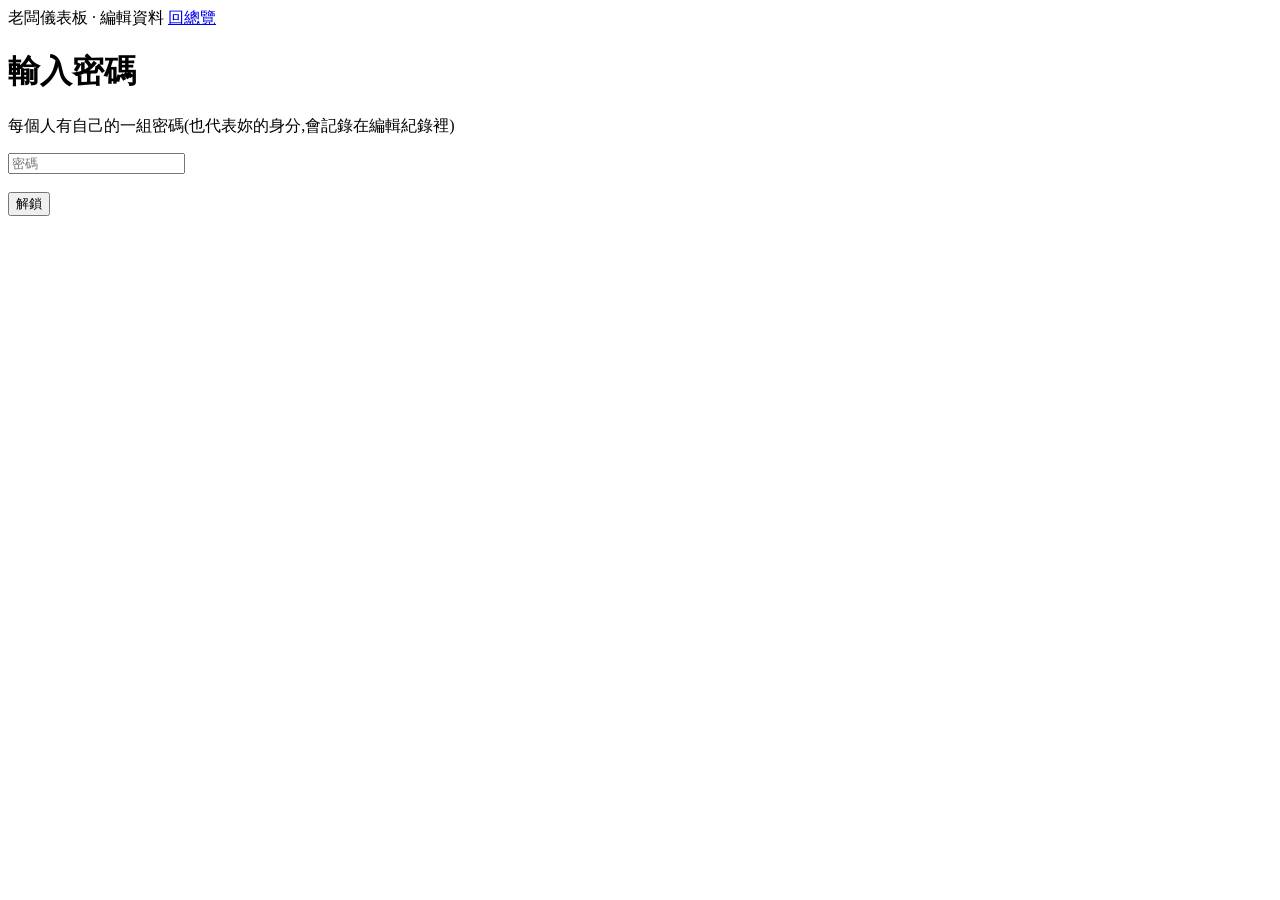
==== admin.html @ 7e4141fd "Add files via upload" ====
<!doctype html>
<html lang="zh-Hant">
<head>
<meta charset="UTF-8">
<meta name="viewport" content="width=device-width, initial-scale=1.0">
<title>編輯資料 — 老闆儀表板</title>
<meta name="robots" content="noindex, nofollow">
<link rel="stylesheet" href="assets/style.css">
<style>
  .whoami { font-size: 12.5px; color: var(--text-secondary); }
  .whoami b { color: var(--text-primary); }
  .whoami a { color: var(--series-blue); margin-left: 8px; cursor: pointer; text-decoration: none; }
  .preview-box {
    background: var(--page); border: 1px solid var(--border); border-radius: 10px;
    padding: 14px 16px; margin-top: 10px; font-size: 13px; line-height: 1.8;
  }
  .preview-box .preview-title { font-weight: 600; margin-bottom: 6px; }
  .preview-actions { display: flex; gap: 10px; margin-top: 12px; }
  .btn-secondary {
    background: transparent; color: var(--text-secondary); border: 1px solid var(--border);
    border-radius: 8px; padding: 9px 16px; font-size: 13.5px; cursor: pointer; font-family: inherit;
  }
  .btn-secondary:hover { color: var(--text-primary); border-color: var(--text-secondary); }
  fieldset { border: none; padding: 0; margin: 0; }
  fieldset:disabled { opacity: 0.45; }
</style>
</head>
<body>
<nav class="topnav">
  <span class="brand">老闆儀表板 · 編輯資料</span>
  <a href="index.html">回總覽</a>
  <span id="whoamiBox" class="whoami" style="margin-left:auto"></span>
</nav>
<div class="wrap">

  <div id="gate" class="token-gate">
    <h1>輸入密碼</h1>
    <p class="subtitle">每個人有自己的一組密碼(也代表妳的身分,會記錄在編輯紀錄裡)</p>
    <div class="field"><input id="tokenInput" type="password" placeholder="密碼"></div>
    <br>
    <button class="btn-primary" id="unlockBtn">解鎖</button>
    <p class="form-msg err" id="gateMsg"></p>
  </div>

  <div id="forms" style="display:none">
    <h1>編輯資料</h1>
    <p class="subtitle">填完先按「檢查並送出」,看清楚變更內容再按確認——確認之後才會真的寫進去。</p>

    <div class="card">
      <h2>📦 新增 / 更新庫存品項</h2>
      <p class="desc">品項名稱如果跟現有的一樣,會直接更新那一筆(數量整個覆蓋,不是加總);名稱不一樣就新增一筆。</p>
      <form id="invForm">
        <fieldset id="invFieldset">
          <div class="field-row">
            <div class="field"><label>品項名稱</label><input name="name" list="itemNames" required></div>
            <div class="field"><label>目前數量</label><input name="qty" type="number" min="0" required></div>
            <div class="field"><label>分類</label><input name="category"></div>
            <div class="field"><label>存放地點</label><input name="location"></div>
            <div class="field"><label>安全庫存量</label><input name="safetyStock" type="number" min="0"></div>
          </div>
          <button class="btn-primary" type="submit">檢查並送出</button>
        </fieldset>
        <div class="preview-box" id="invPreview" style="display:none"></div>
        <div class="form-msg" id="invMsg"></div>
      </form>
    </div>

    <div class="card">
      <h2>🛒 新增銷售紀錄</h2>
      <p class="desc">同一個月、同一個品項再送一次,數量會用加總的(適合分批登打)。</p>
      <form id="saleForm">
        <fieldset id="saleFieldset">
          <div class="field-row">
            <div class="field"><label>月份</label><input name="month" type="month" required></div>
            <div class="field"><label>品項名稱</label><input name="name" list="itemNames" required></div>
            <div class="field"><label>賣出數量</label><input name="qty" type="number" min="0" required></div>
          </div>
          <button class="btn-primary" type="submit">檢查並送出</button>
        </fieldset>
        <div class="preview-box" id="salePreview" style="display:none"></div>
        <div class="form-msg" id="saleMsg"></div>
      </form>
    </div>

    <div class="card">
      <h2>💰 新增 / 更新現金流</h2>
      <p class="desc">同一個月再送一次,會覆蓋掉原本那個月的收入/支出(不是加總)。淨額自動算。</p>
      <form id="cfForm">
        <fieldset id="cfFieldset">
          <div class="field-row">
            <div class="field"><label>月份</label><input name="month" type="month" required></div>
            <div class="field"><label>收入</label><input name="income" type="number" min="0" required></div>
            <div class="field"><label>支出</label><input name="expense" type="number" min="0" required></div>
          </div>
          <button class="btn-primary" type="submit">檢查並送出</button>
        </fieldset>
        <div class="preview-box" id="cfPreview" style="display:none"></div>
        <div class="form-msg" id="cfMsg"></div>
      </form>
    </div>

    <datalist id="itemNames"></datalist>

    <div class="card">
      <h2>📜 最近的編輯紀錄</h2>
      <p class="desc">誰、什麼時候、改了什麼——出狀況時回來這裡排查</p>
      <table id="historyTable">
        <thead><tr><th>時間</th><th>編輯人</th><th>分頁</th><th>項目</th><th>動作</th><th>內容</th></tr></thead>
        <tbody><tr><td colspan="6" class="state-msg">讀取中…</td></tr></tbody>
      </table>
    </div>
  </div>
</div>

<script src="assets/config.js"></script>
<script src="assets/api.js"></script>
<script>
const TOKEN_KEY = "boss_dashboard_admin_token";
const NAME_KEY = "boss_dashboard_admin_name";

let inventoryCache = [];
let cashflowCache = [];

function getToken() { try { return localStorage.getItem(TOKEN_KEY) || ""; } catch (e) { return ""; } }
function getName() { try { return localStorage.getItem(NAME_KEY) || ""; } catch (e) { return ""; } }
function setIdentity(token, name) {
  try { localStorage.setItem(TOKEN_KEY, token); localStorage.setItem(NAME_KEY, name); } catch (e) {}
}
function clearIdentity() {
  try { localStorage.removeItem(TOKEN_KEY); localStorage.removeItem(NAME_KEY); } catch (e) {}
  location.reload();
}

async function verifyToken(token) {
  const base = window.APPS_SCRIPT_URL;
  const res = await fetch(base + "?type=whoami&token=" + encodeURIComponent(token));
  return res.json();
}

function showWhoami(name) {
  document.getElementById("whoamiBox").innerHTML = `目前身分:<b>${name}</b><a id="logoutLink">換人</a>`;
  document.getElementById("logoutLink").addEventListener("click", clearIdentity);
}

function showForms() {
  document.getElementById("gate").style.display = "none";
  document.getElementById("forms").style.display = "block";
  refreshCaches();
  loadHistory();
}

async function unlock() {
  const t = document.getElementById("tokenInput").value.trim();
  const gateMsg = document.getElementById("gateMsg");
  if (!t) return;
  gateMsg.textContent = "確認中…";
  try {
    const res = await verifyToken(t);
    if (res.error) {
      gateMsg.textContent = "✗ " + res.error;
      return;
    }
    setIdentity(t, res.name);
    showWhoami(res.name);
    gateMsg.textContent = "";
    showForms();
  } catch (err) {
    gateMsg.textContent = err.message === "CONFIG_MISSING"
      ? "還沒設定 APPS_SCRIPT_URL,檢查 assets/config.js"
      : "✗ 連線失敗:" + err.message;
  }
}

document.getElementById("unlockBtn").addEventListener("click", unlock);
document.getElementById("tokenInput").addEventListener("keydown", (e) => { if (e.key === "Enter") unlock(); });

async function refreshCaches() {
  try {
    const invData = await fetchData("inventory");
    inventoryCache = invData.inventory || [];
    const list = document.getElementById("itemNames");
    list.innerHTML = "";
    inventoryCache.forEach(i => {
      const opt = document.createElement("option");
      opt.value = i.name;
      list.appendChild(opt);
    });
  } catch (e) { /* 名單抓不到就算了,不影響手動打字新增 */ }
  try {
    const cfData = await fetchData("cashflow");
    cashflowCache = cfData.cashflow || [];
  } catch (e) { /* 沒關係,現金流表單一樣能送出,只是預覽看不到舊值 */ }
}

async function loadHistory() {
  const tbody = document.querySelector("#historyTable tbody");
  try {
    const base = window.APPS_SCRIPT_URL;
    const res = await fetch(base + "?type=history");
    const data = await res.json();
    const rows = data.history || [];
    if (!rows.length) {
      tbody.innerHTML = '<tr><td colspan="6" class="state-msg">還沒有編輯紀錄</td></tr>';
      return;
    }
    tbody.innerHTML = rows.map(r => `
      <tr><td>${r.time}</td><td>${r.editor}</td><td>${r.sheet}</td><td>${r.item}</td><td>${r.action}</td><td>${r.detail}</td></tr>
    `).join("");
  } catch (e) {
    tbody.innerHTML = '<tr><td colspan="6" class="state-msg error">紀錄讀取失敗</td></tr>';
  }
}

// ---------- 通用的「檢查 → 確認送出」流程 ----------
function setupForm(opts) {
  // opts: formId, fieldsetId, previewId, msgId, action, fields, buildPreview(data) → { html, }
  const form = document.getElementById(opts.formId);
  const fieldset = document.getElementById(opts.fieldsetId);
  const preview = document.getElementById(opts.previewId);
  const msg = document.getElementById(opts.msgId);
  let pendingData = null;

  form.addEventListener("submit", (e) => {
    e.preventDefault();
    const fd = new FormData(form);
    const data = {};
    opts.fields.forEach(f => { data[f] = fd.get(f); });
    pendingData = data;

    preview.innerHTML = opts.buildPreview(data) + `
      <div class="preview-actions">
        <button type="button" class="btn-primary" id="${opts.formId}-confirm">✅ 確認送出</button>
        <button type="button" class="btn-secondary" id="${opts.formId}-back">↩️ 返回修改</button>
      </div>`;
    preview.style.display = "block";
    fieldset.disabled = true;
    msg.textContent = "";

    document.getElementById(opts.formId + "-back").addEventListener("click", () => {
      preview.style.display = "none";
      fieldset.disabled = false;
    });
    document.getElementById(opts.formId + "-confirm").addEventListener("click", async () => {
      msg.textContent = "送出中…";
      msg.className = "form-msg";
      try {
        await postData(opts.action, pendingData, getToken());
        msg.textContent = "✓ 已更新,老闆那邊重新整理就看得到";
        msg.className = "form-msg ok";
        form.reset();
        preview.style.display = "none";
        fieldset.disabled = false;
        refreshCaches();
        loadHistory();
      } catch (err) {
        msg.textContent = "✗ " + err.message;
        msg.className = "form-msg err";
      }
    });
  });
}

setupForm({
  formId: "invForm", fieldsetId: "invFieldset", previewId: "invPreview", msgId: "invMsg",
  action: "upsertInventory", fields: ["name","qty","category","location","safetyStock"],
  buildPreview(data) {
    const existing = inventoryCache.find(i => i.name === data.name);
    const title = existing ? `即將更新「${data.name}」` : `即將新增品項「${data.name}」`;
    let rows = "";
    if (existing) {
      rows += `數量:${existing.qty} → <b>${data.qty}</b><br>`;
      rows += `分類:${existing.category || "(空)"} → <b>${data.category || "(空)"}</b><br>`;
      rows += `存放地點:${existing.location || "(空)"} → <b>${data.location || "(空)"}</b><br>`;
      rows += `安全庫存量:${existing.safetyStock} → <b>${data.safetyStock || 0}</b>`;
    } else {
      rows += `數量:<b>${data.qty}</b>、分類:<b>${data.category || "(空)"}</b>、`;
      rows += `存放地點:<b>${data.location || "(空)"}</b>、安全庫存量:<b>${data.safetyStock || 0}</b>`;
    }
    return `<div class="preview-title">${title}</div>${rows}`;
  }
});

setupForm({
  formId: "saleForm", fieldsetId: "saleFieldset", previewId: "salePreview", msgId: "saleMsg",
  action: "addSale", fields: ["month","name","qty"],
  buildPreview(data) {
    return `<div class="preview-title">即將登錄銷售紀錄</div>
      ${data.month} — ${data.name}:<b>+${data.qty}</b> 件(如果這個月這個品項已經有紀錄,會用加總的)`;
  }
});

setupForm({
  formId: "cfForm", fieldsetId: "cfFieldset", previewId: "cfPreview", msgId: "cfMsg",
  action: "upsertCashflow", fields: ["month","income","expense"],
  buildPreview(data) {
    const existing = cashflowCache.find(c => c.month === data.month);
    const title = existing ? `即將更新 ${data.month} 的現金流` : `即將新增 ${data.month} 的現金流`;
    let rows = "";
    if (existing) {
      rows += `收入:${existing.income.toLocaleString()} → <b>${Number(data.income).toLocaleString()}</b><br>`;
      rows += `支出:${existing.expense.toLocaleString()} → <b>${Number(data.expense).toLocaleString()}</b>`;
    } else {
      rows += `收入:<b>${Number(data.income).toLocaleString()}</b>、支出:<b>${Number(data.expense).toLocaleString()}</b>`;
    }
    return `<div class="preview-title">${title}</div>${rows}`;
  }
});

// 如果之前解鎖過,這台裝置會記住身分,直接進表單頁(但還是要跟伺服器確認密碼還有效)
(async function init() {
  const t = getToken();
  if (!t) return;
  try {
    const res = await verifyToken(t);
    if (res.name) {
      showWhoami(res.name);
      showForms();
    } else {
      clearIdentity();
    }
  } catch (e) { /* 網路問題,留在解鎖畫面讓使用者手動再試 */ }
})();
</script>
</body>
</html>
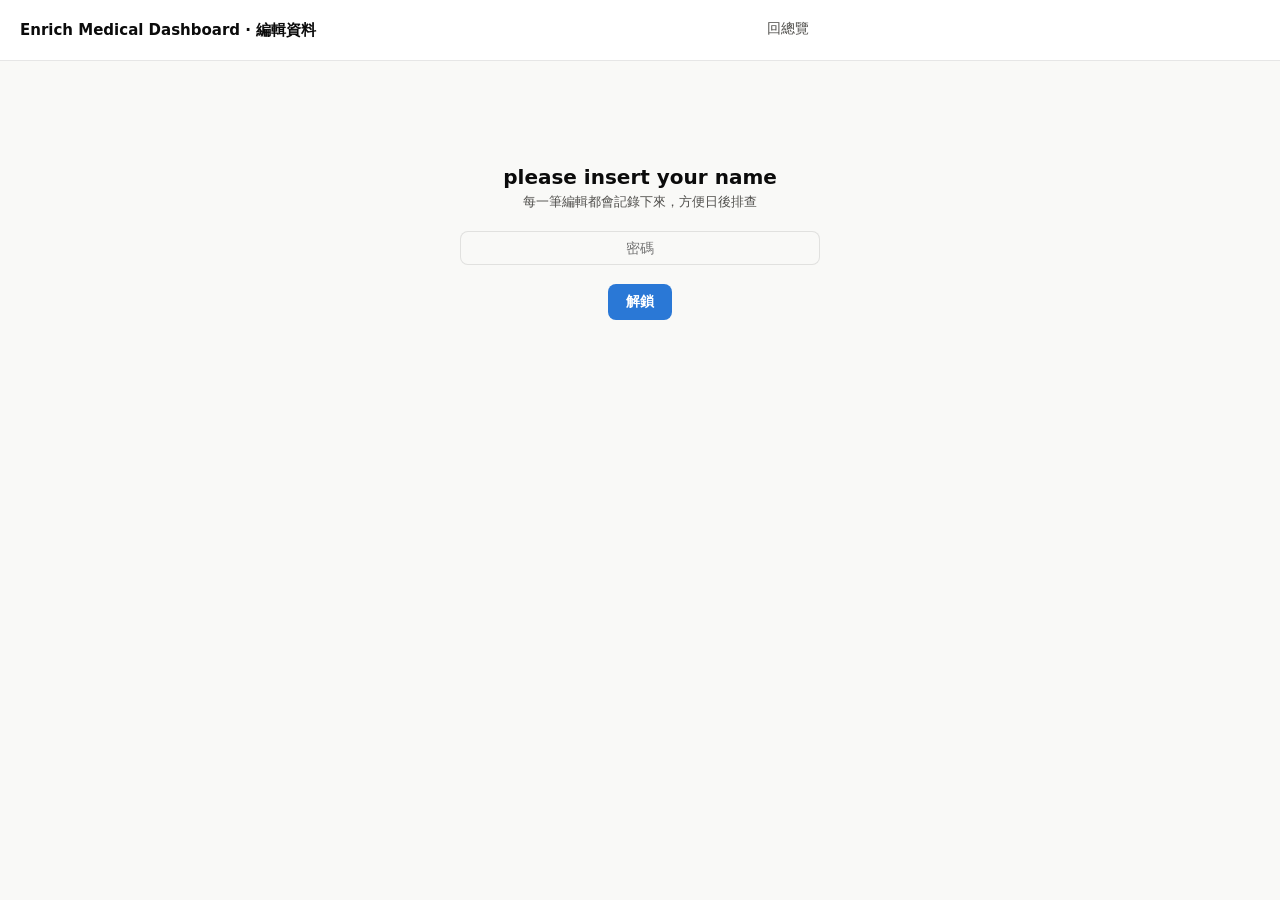
==== commit 44248f47: "commit" ====
--- a/admin.html
+++ b/admin.html
@@ -3,7 +3,7 @@
 <head>
 <meta charset="UTF-8">
 <meta name="viewport" content="width=device-width, initial-scale=1.0">
-<title>編輯資料 — 老闆儀表板</title>
+<title>編輯資料 — Enrich Medical Dashboard</title>
 <meta name="robots" content="noindex, nofollow">
 <link rel="stylesheet" href="assets/style.css">
 <style>
@@ -27,15 +27,15 @@
 </head>
 <body>
 <nav class="topnav">
-  <span class="brand">老闆儀表板 · 編輯資料</span>
+  <span class="brand">Enrich Medical Dashboard · 編輯資料</span>
   <a href="index.html">回總覽</a>
   <span id="whoamiBox" class="whoami" style="margin-left:auto"></span>
 </nav>
 <div class="wrap">
 
   <div id="gate" class="token-gate">
-    <h1>輸入密碼</h1>
-    <p class="subtitle">每個人有自己的一組密碼(也代表妳的身分,會記錄在編輯紀錄裡)</p>
+    <h1>please insert your name</h1>
+    <p class="subtitle">每一筆編輯都會記錄下來，方便日後排查</p>
     <div class="field"><input id="tokenInput" type="password" placeholder="密碼"></div>
     <br>
     <button class="btn-primary" id="unlockBtn">解鎖</button>
@@ -44,7 +44,7 @@
 
   <div id="forms" style="display:none">
     <h1>編輯資料</h1>
-    <p class="subtitle">填完先按「檢查並送出」,看清楚變更內容再按確認——確認之後才會真的寫進去。</p>
+    <p class="subtitle">填完先按「檢查並送出」,看清楚變更內容再按確認！</p>
 
     <div class="card">
       <h2>📦 新增 / 更新庫存品項</h2>
--- a/assets/style.css
+++ b/assets/style.css
@@ -0,0 +1,163 @@
+:root{
+  color-scheme: light;
+  --surface-1:      #fcfcfb;
+  --page:           #f9f9f7;
+  --card:           #ffffff;
+  --text-primary:   #0b0b0b;
+  --text-secondary: #52514e;
+  --text-muted:     #898781;
+  --grid:           #e1e0d9;
+  --baseline:       #c3c2b7;
+  --border:         rgba(11,11,11,0.10);
+  --series-blue:    #2a78d6;
+  --series-orange:  #eb6834;
+  --good:           #0ca30c;
+  --warning:        #fab219;
+  --serious:        #ec835a;
+  --critical:       #d03b3b;
+  --good-bg:        #e8f8e8;
+  --warning-bg:     #fef6e2;
+  --critical-bg:    #fceceb;
+  --nav-bg:         #ffffff;
+}
+@media (prefers-color-scheme: dark) {
+  :root:where(:not([data-theme="light"])) {
+    color-scheme: dark;
+    --surface-1:      #1a1a19;
+    --page:           #0d0d0d;
+    --card:           #202020;
+    --text-primary:   #ffffff;
+    --text-secondary: #c3c2b7;
+    --text-muted:     #898781;
+    --grid:           #2c2c2a;
+    --baseline:       #383835;
+    --border:         rgba(255,255,255,0.10);
+    --series-blue:    #3987e5;
+    --series-orange:  #d95926;
+    --good:           #0ca30c;
+    --warning:        #fab219;
+    --serious:        #ec835a;
+    --critical:       #e66767;
+    --good-bg:        #143314;
+    --warning-bg:     #3a2e0d;
+    --critical-bg:    #3a1d1c;
+    --nav-bg:         #161615;
+  }
+}
+:root[data-theme="dark"] {
+  color-scheme: dark;
+  --surface-1:      #1a1a19;
+  --page:           #0d0d0d;
+  --card:           #202020;
+  --text-primary:   #ffffff;
+  --text-secondary: #c3c2b7;
+  --text-muted:     #898781;
+  --grid:           #2c2c2a;
+  --baseline:       #383835;
+  --border:         rgba(255,255,255,0.10);
+  --series-blue:    #3987e5;
+  --series-orange:  #d95926;
+  --good:           #0ca30c;
+  --warning:        #fab219;
+  --serious:        #ec835a;
+  --critical:       #e66767;
+  --good-bg:        #143314;
+  --warning-bg:     #3a2e0d;
+  --critical-bg:    #3a1d1c;
+  --nav-bg:         #161615;
+}
+* { box-sizing: border-box; }
+body {
+  margin: 0;
+  background: var(--page);
+  color: var(--text-primary);
+  font-family: system-ui, -apple-system, "Segoe UI", "PingFang TC", "Microsoft JhengHei", sans-serif;
+}
+.topnav {
+  background: var(--nav-bg);
+  border-bottom: 1px solid var(--border);
+  padding: 14px 20px;
+  display: flex;
+  align-items: center;
+  gap: 22px;
+  position: sticky;
+  top: 0;
+  z-index: 10;
+}
+.topnav .brand { font-weight: 700; font-size: 15px; margin-right: auto; }
+.topnav a {
+  color: var(--text-secondary);
+  text-decoration: none;
+  font-size: 13.5px;
+  padding: 6px 4px;
+  border-bottom: 2px solid transparent;
+}
+.topnav a.active { color: var(--text-primary); font-weight: 600; border-bottom-color: var(--series-blue); }
+.wrap { max-width: 1040px; margin: 0 auto; padding: 24px 16px 64px; }
+h1 { font-size: 20px; margin: 0 0 4px; }
+.subtitle { color: var(--text-secondary); font-size: 13px; margin: 0 0 20px; }
+.kpi-row { display: grid; grid-template-columns: repeat(auto-fit, minmax(180px,1fr)); gap: 12px; margin-bottom: 24px; }
+.stat-tile { background: var(--card); border: 1px solid var(--border); border-radius: 12px; padding: 16px 18px; }
+.stat-label { font-size: 12px; color: var(--text-secondary); margin-bottom: 6px; }
+.stat-value { font-size: 28px; font-weight: 600; }
+.stat-value .unit { font-size: 14px; font-weight: 400; color: var(--text-secondary); margin-left: 2px; }
+.stat-note { font-size: 12px; color: var(--text-muted); margin-top: 4px; }
+.card { background: var(--card); border: 1px solid var(--border); border-radius: 12px; padding: 20px 20px 12px; margin-bottom: 24px; }
+.card h2 { font-size: 15px; margin: 0 0 2px; }
+.card .desc { font-size: 12px; color: var(--text-secondary); margin: 0 0 16px; }
+.legend { display: flex; gap: 16px; font-size: 12px; color: var(--text-secondary); margin-bottom: 14px; flex-wrap: wrap; }
+.legend-item { display: flex; align-items: center; gap: 6px; }
+.legend-dot { width: 10px; height: 10px; border-radius: 3px; display: inline-block; }
+table { width: 100%; border-collapse: collapse; font-size: 12.5px; margin-top: 4px; }
+th, td { text-align: left; padding: 8px 10px; border-bottom: 1px solid var(--grid); }
+th { color: var(--text-muted); font-weight: 500; font-size: 11.5px; }
+td.num, th.num { text-align: right; font-variant-numeric: tabular-nums; }
+.status-chip { display: inline-flex; align-items: center; gap: 5px; font-size: 11.5px; padding: 2px 8px; border-radius: 999px; font-weight: 500; }
+.status-chip.good { background: var(--good-bg); color: var(--good); }
+.status-chip.warning { background: var(--warning-bg); color: #8a6100; }
+:root:where(:not([data-theme="light"])) .status-chip.warning { color: var(--warning); }
+:root[data-theme="dark"] .status-chip.warning { color: var(--warning); }
+.status-chip.critical { background: var(--critical-bg); color: var(--critical); }
+.status-dot { width: 7px; height: 7px; border-radius: 50%; display: inline-block; }
+.status-dot.good { background: var(--good); }
+.status-dot.warning { background: var(--warning); }
+.status-dot.critical { background: var(--critical); }
+.tooltip {
+  position: fixed; background: var(--text-primary); color: var(--card);
+  font-size: 12px; padding: 8px 10px; border-radius: 8px; pointer-events: none;
+  opacity: 0; transition: opacity .08s; z-index: 50; line-height: 1.5; white-space: nowrap;
+}
+:root:where(:not([data-theme="light"])) .tooltip { background: #f2f2f0; color: #0b0b0b; }
+:root[data-theme="dark"] .tooltip { background: #f2f2f0; color: #0b0b0b; }
+.footnote { font-size: 11.5px; color: var(--text-muted); margin-top: 8px; line-height: 1.6; }
+.state-msg { padding: 40px 20px; text-align: center; color: var(--text-secondary); font-size: 13.5px; }
+.state-msg.error { color: var(--critical); }
+.card-link { text-decoration: none; color: inherit; display: block; }
+.module-grid { display: grid; grid-template-columns: repeat(auto-fit, minmax(220px,1fr)); gap: 16px; }
+.module-card { background: var(--card); border: 1px solid var(--border); border-radius: 14px; padding: 22px; transition: border-color .15s; }
+.module-card:hover { border-color: var(--series-blue); }
+.module-card .icon { font-size: 26px; margin-bottom: 10px; }
+.module-card h3 { margin: 0 0 6px; font-size: 15px; }
+.module-card p { margin: 0; font-size: 12.5px; color: var(--text-secondary); line-height: 1.6; }
+
+/* forms (admin.html) */
+.field-row { display: flex; flex-wrap: wrap; gap: 10px; margin-bottom: 12px; }
+.field { display: flex; flex-direction: column; gap: 4px; flex: 1 1 140px; }
+.field label { font-size: 12px; color: var(--text-secondary); }
+.field input {
+  font-size: 13.5px; padding: 8px 10px; border-radius: 8px;
+  border: 1px solid var(--border); background: var(--page); color: var(--text-primary);
+  font-family: inherit;
+}
+.field input:focus { outline: 2px solid var(--series-blue); outline-offset: 1px; }
+.btn-primary {
+  background: var(--series-blue); color: #fff; border: none; border-radius: 8px;
+  padding: 9px 18px; font-size: 13.5px; font-weight: 600; cursor: pointer; font-family: inherit;
+}
+.btn-primary:hover { opacity: 0.92; }
+.btn-primary:disabled { opacity: 0.5; cursor: default; }
+.form-msg { font-size: 12.5px; margin-top: 10px; min-height: 18px; }
+.form-msg.ok { color: var(--good); }
+.form-msg.err { color: var(--critical); }
+.token-gate { max-width: 360px; margin: 80px auto; text-align: center; }
+.token-gate input { width: 100%; text-align: center; }
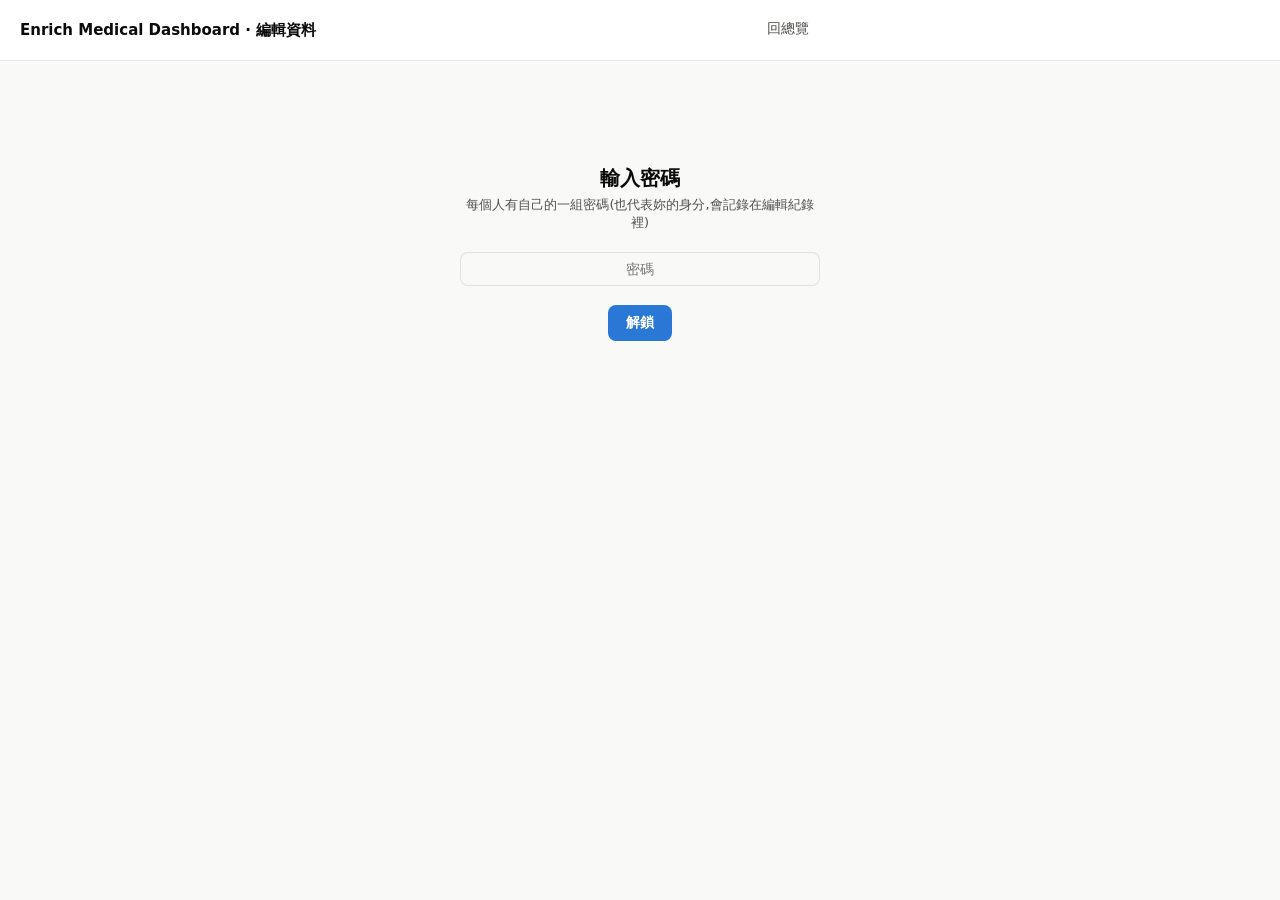
==== commit 849faa69: "commit" ====
--- a/admin.html
+++ b/admin.html
@@ -23,6 +23,9 @@
   .btn-secondary:hover { color: var(--text-primary); border-color: var(--text-secondary); }
   fieldset { border: none; padding: 0; margin: 0; }
   fieldset:disabled { opacity: 0.45; }
+  .hint { font-size: 12px; color: var(--text-muted); margin: -6px 0 10px; }
+  .cur-qty { font-size: 12px; color: var(--text-secondary); margin: -6px 0 10px; }
+  .field[data-hidden="true"] { display: none; }
 </style>
 </head>
 <body>
@@ -34,8 +37,8 @@
 <div class="wrap">
 
   <div id="gate" class="token-gate">
-    <h1>please insert your name</h1>
-    <p class="subtitle">每一筆編輯都會記錄下來，方便日後排查</p>
+    <h1>輸入密碼</h1>
+    <p class="subtitle">每個人有自己的一組密碼(也代表妳的身分,會記錄在編輯紀錄裡)</p>
     <div class="field"><input id="tokenInput" type="password" placeholder="密碼"></div>
     <br>
     <button class="btn-primary" id="unlockBtn">解鎖</button>
@@ -44,53 +47,74 @@
 
   <div id="forms" style="display:none">
     <h1>編輯資料</h1>
-    <p class="subtitle">填完先按「檢查並送出」,看清楚變更內容再按確認！</p>
+    <p class="subtitle">填完先按「檢查並送出」,看清楚變更內容再按確認——確認之後才會真的寫進去。庫存異動跟現金流都是「記一筆事件」,不是直接改總數,總數是系統自動加總算出來的。</p>
 
     <div class="card">
-      <h2>📦 新增 / 更新庫存品項</h2>
-      <p class="desc">品項名稱如果跟現有的一樣,會直接更新那一筆(數量整個覆蓋,不是加總);名稱不一樣就新增一筆。</p>
-      <form id="invForm">
-        <fieldset id="invFieldset">
+      <h2>📇 品項主檔設定</h2>
+      <p class="desc">新增新品項,或修改現有品項的分類 / 安全庫存量。這裡不填數量——數量是從下面「庫存異動」自動加總出來的。</p>
+      <form id="masterForm">
+        <fieldset id="masterFieldset">
           <div class="field-row">
             <div class="field"><label>品項名稱</label><input name="name" list="itemNames" required></div>
-            <div class="field"><label>目前數量</label><input name="qty" type="number" min="0" required></div>
             <div class="field"><label>分類</label><input name="category"></div>
-            <div class="field"><label>存放地點</label><input name="location"></div>
             <div class="field"><label>安全庫存量</label><input name="safetyStock" type="number" min="0"></div>
           </div>
           <button class="btn-primary" type="submit">檢查並送出</button>
         </fieldset>
-        <div class="preview-box" id="invPreview" style="display:none"></div>
-        <div class="form-msg" id="invMsg"></div>
+        <div class="preview-box" id="masterPreview" style="display:none"></div>
+        <div class="form-msg" id="masterMsg"></div>
       </form>
     </div>
 
     <div class="card">
-      <h2>🛒 新增銷售紀錄</h2>
-      <p class="desc">同一個月、同一個品項再送一次,數量會用加總的(適合分批登打)。</p>
-      <form id="saleForm">
-        <fieldset id="saleFieldset">
+      <h2>📦 新增庫存異動</h2>
+      <p class="desc">進貨、賣掉、倉庫搬到辦公室、盤點校正——不管哪一種都在這裡記一筆,系統會自動把目前庫存數量重算一次。</p>
+      <form id="movForm">
+        <fieldset id="movFieldset">
           <div class="field-row">
-            <div class="field"><label>月份</label><input name="month" type="month" required></div>
-            <div class="field"><label>品項名稱</label><input name="name" list="itemNames" required></div>
-            <div class="field"><label>賣出數量</label><input name="qty" type="number" min="0" required></div>
+            <div class="field"><label>日期</label><input name="date" type="date" required></div>
+            <div class="field">
+              <label>事件類型</label>
+              <select name="type" id="movType" required>
+                <option value="進貨">進貨(貨進來了)</option>
+                <option value="銷售">銷售(賣掉了)</option>
+                <option value="移倉">移倉(從一個地點搬到另一個)</option>
+                <option value="盤點調整">盤點調整(盤點後手動校正)</option>
+              </select>
+            </div>
+            <div class="field"><label>品項名稱</label><select name="name" id="movName" required></select></div>
+            <div class="field"><label id="movQtyLabel">數量</label><input name="qty" id="movQty" type="number" required></div>
           </div>
+          <div class="cur-qty" id="movCurQty"></div>
+          <div class="field-row">
+            <div class="field" id="movFromField"><label>來源地點</label><input name="fromLocation" id="movFrom" placeholder="例如:倉庫A"></div>
+            <div class="field" id="movToField"><label id="movToLabel">目的地點</label><input name="toLocation" id="movTo" placeholder="例如:辦公室"></div>
+            <div class="field"><label>備註(選填)</label><input name="note"></div>
+          </div>
+          <p class="hint" id="movHint"></p>
           <button class="btn-primary" type="submit">檢查並送出</button>
         </fieldset>
-        <div class="preview-box" id="salePreview" style="display:none"></div>
-        <div class="form-msg" id="saleMsg"></div>
+        <div class="preview-box" id="movPreview" style="display:none"></div>
+        <div class="form-msg" id="movMsg"></div>
       </form>
     </div>
 
     <div class="card">
-      <h2>💰 新增 / 更新現金流</h2>
-      <p class="desc">同一個月再送一次,會覆蓋掉原本那個月的收入/支出(不是加總)。淨額自動算。</p>
+      <h2>💰 新增現金流事件</h2>
+      <p class="desc">一筆一筆的收入或支出,每月報表由系統自動照日期分月加總。</p>
       <form id="cfForm">
         <fieldset id="cfFieldset">
           <div class="field-row">
-            <div class="field"><label>月份</label><input name="month" type="month" required></div>
-            <div class="field"><label>收入</label><input name="income" type="number" min="0" required></div>
-            <div class="field"><label>支出</label><input name="expense" type="number" min="0" required></div>
+            <div class="field"><label>日期</label><input name="date" type="date" required></div>
+            <div class="field">
+              <label>類型</label>
+              <select name="type" required>
+                <option value="收入">收入</option>
+                <option value="支出">支出</option>
+              </select>
+            </div>
+            <div class="field"><label>金額</label><input name="amount" type="number" min="0" required></div>
+            <div class="field"><label>說明(選填)</label><input name="note" placeholder="例如:7月貨款、房租"></div>
           </div>
           <button class="btn-primary" type="submit">檢查並送出</button>
         </fieldset>
@@ -119,7 +143,6 @@
 const NAME_KEY = "boss_dashboard_admin_name";
 
 let inventoryCache = [];
-let cashflowCache = [];
 
 function getToken() { try { return localStorage.getItem(TOKEN_KEY) || ""; } catch (e) { return ""; } }
 function getName() { try { return localStorage.getItem(NAME_KEY) || ""; } catch (e) { return ""; } }
@@ -145,6 +168,9 @@
 function showForms() {
   document.getElementById("gate").style.display = "none";
   document.getElementById("forms").style.display = "block";
+  const today = new Date().toISOString().slice(0, 10);
+  document.querySelector('#movForm input[name="date"]').value = today;
+  document.querySelector('#cfForm input[name="date"]').value = today;
   refreshCaches();
   loadHistory();
 }
@@ -178,6 +204,7 @@
   try {
     const invData = await fetchData("inventory");
     inventoryCache = invData.inventory || [];
+
     const list = document.getElementById("itemNames");
     list.innerHTML = "";
     inventoryCache.forEach(i => {
@@ -185,12 +212,46 @@
       opt.value = i.name;
       list.appendChild(opt);
     });
-  } catch (e) { /* 名單抓不到就算了,不影響手動打字新增 */ }
-  try {
-    const cfData = await fetchData("cashflow");
-    cashflowCache = cfData.cashflow || [];
-  } catch (e) { /* 沒關係,現金流表單一樣能送出,只是預覽看不到舊值 */ }
-}
+
+    const movSelect = document.getElementById("movName");
+    const prevVal = movSelect.value;
+    movSelect.innerHTML = inventoryCache.map(i => `<option value="${i.name}">${i.name}</option>`).join("");
+    if (prevVal && inventoryCache.some(i => i.name === prevVal)) movSelect.value = prevVal;
+    updateCurQtyHint();
+  } catch (e) { /* 名單抓不到就算了,品項主檔表單一樣能手動打字新增 */ }
+}
+
+function updateCurQtyHint() {
+  const name = document.getElementById("movName").value;
+  const item = inventoryCache.find(i => i.name === name);
+  const box = document.getElementById("movCurQty");
+  if (!item) { box.textContent = ""; return; }
+  box.textContent = `目前庫存總量:${item.qty}` + (item.location ? `(${item.location})` : "(還沒有地點分布資料)");
+}
+
+// 依「事件類型」切換來源/目的地點欄位的顯示、必填、跟數量欄位的說明文字
+const MOV_TYPE_CONFIG = {
+  "進貨":     { from: false, to: true,  toLabel: "目的地點", qtyLabel: "數量", qtyMin: 0, hint: "進貨數量請填正數。" },
+  "銷售":     { from: true,  to: false, toLabel: "目的地點", qtyLabel: "數量", qtyMin: 0, hint: "銷售數量請填正數。來源地點可以留空(如果不確定是從哪個倉庫出貨)。" },
+  "移倉":     { from: true,  to: true,  toLabel: "目的地點", qtyLabel: "數量", qtyMin: 0, hint: "移倉數量請填正數,來源跟目的地點都要填,而且要不一樣。" },
+  "盤點調整": { from: false, to: true,  toLabel: "地點",     qtyLabel: "校正數量(可正可負)", qtyMin: null, hint: "盤點少了就填負數(盤虧),盤點多了就填正數(盤盈),記得在備註寫原因。" },
+};
+
+function applyMovTypeConfig() {
+  const type = document.getElementById("movType").value;
+  const cfg = MOV_TYPE_CONFIG[type];
+  document.getElementById("movFromField").dataset.hidden = cfg.from ? "false" : "true";
+  document.getElementById("movFrom").required = cfg.from;
+  document.getElementById("movToField").dataset.hidden = cfg.to ? "false" : "true";
+  document.getElementById("movTo").required = cfg.to;
+  document.getElementById("movToLabel").textContent = cfg.toLabel;
+  document.getElementById("movQtyLabel").textContent = cfg.qtyLabel;
+  const qtyInput = document.getElementById("movQty");
+  if (cfg.qtyMin === null) qtyInput.removeAttribute("min"); else qtyInput.min = cfg.qtyMin;
+  document.getElementById("movHint").textContent = cfg.hint;
+}
+document.getElementById("movType").addEventListener("change", applyMovTypeConfig);
+document.getElementById("movName").addEventListener("change", updateCurQtyHint);
 
 async function loadHistory() {
   const tbody = document.querySelector("#historyTable tbody");
@@ -213,7 +274,7 @@
 
 // ---------- 通用的「檢查 → 確認送出」流程 ----------
 function setupForm(opts) {
-  // opts: formId, fieldsetId, previewId, msgId, action, fields, buildPreview(data) → { html, }
+  // opts: formId, fieldsetId, previewId, msgId, action, fields, buildPreview(data) → html
   const form = document.getElementById(opts.formId);
   const fieldset = document.getElementById(opts.fieldsetId);
   const preview = document.getElementById(opts.previewId);
@@ -250,6 +311,11 @@
         form.reset();
         preview.style.display = "none";
         fieldset.disabled = false;
+        if (opts.formId === "movForm" || opts.formId === "cfForm") {
+          const today = new Date().toISOString().slice(0, 10);
+          form.querySelector('input[name="date"]').value = today;
+        }
+        if (opts.formId === "movForm") applyMovTypeConfig();
         refreshCaches();
         loadHistory();
       } catch (err) {
@@ -261,50 +327,49 @@
 }
 
 setupForm({
-  formId: "invForm", fieldsetId: "invFieldset", previewId: "invPreview", msgId: "invMsg",
-  action: "upsertInventory", fields: ["name","qty","category","location","safetyStock"],
+  formId: "masterForm", fieldsetId: "masterFieldset", previewId: "masterPreview", msgId: "masterMsg",
+  action: "upsertInventoryMaster", fields: ["name","category","safetyStock"],
   buildPreview(data) {
     const existing = inventoryCache.find(i => i.name === data.name);
-    const title = existing ? `即將更新「${data.name}」` : `即將新增品項「${data.name}」`;
+    const title = existing ? `即將更新品項「${data.name}」的基本資料` : `即將新增品項「${data.name}」`;
     let rows = "";
     if (existing) {
-      rows += `數量:${existing.qty} → <b>${data.qty}</b><br>`;
       rows += `分類:${existing.category || "(空)"} → <b>${data.category || "(空)"}</b><br>`;
-      rows += `存放地點:${existing.location || "(空)"} → <b>${data.location || "(空)"}</b><br>`;
       rows += `安全庫存量:${existing.safetyStock} → <b>${data.safetyStock || 0}</b>`;
     } else {
-      rows += `數量:<b>${data.qty}</b>、分類:<b>${data.category || "(空)"}</b>、`;
-      rows += `存放地點:<b>${data.location || "(空)"}</b>、安全庫存量:<b>${data.safetyStock || 0}</b>`;
+      rows += `分類:<b>${data.category || "(空)"}</b>、安全庫存量:<b>${data.safetyStock || 0}</b>`;
     }
-    return `<div class="preview-title">${title}</div>${rows}`;
+    return `<div class="preview-title">${title}</div>${rows}<div class="hint" style="margin-top:8px">這裡不改數量,數量要到「新增庫存異動」那邊記一筆進貨/調整。</div>`;
   }
 });
 
 setupForm({
-  formId: "saleForm", fieldsetId: "saleFieldset", previewId: "salePreview", msgId: "saleMsg",
-  action: "addSale", fields: ["month","name","qty"],
+  formId: "movForm", fieldsetId: "movFieldset", previewId: "movPreview", msgId: "movMsg",
+  action: "addMovement", fields: ["date","type","name","qty","fromLocation","toLocation","note"],
   buildPreview(data) {
-    return `<div class="preview-title">即將登錄銷售紀錄</div>
-      ${data.month} — ${data.name}:<b>+${data.qty}</b> 件(如果這個月這個品項已經有紀錄,會用加總的)`;
+    const cfg = MOV_TYPE_CONFIG[data.type];
+    let desc = "";
+    if (data.type === "進貨") desc = `進貨 <b>${data.qty}</b>件,進到「${data.toLocation}」`;
+    else if (data.type === "銷售") desc = `銷售 <b>${data.qty}</b>件` + (data.fromLocation ? `,出自「${data.fromLocation}」` : "(不指定地點)");
+    else if (data.type === "移倉") desc = `移倉 <b>${data.qty}</b>件:「${data.fromLocation}」 → 「${data.toLocation}」`;
+    else if (data.type === "盤點調整") desc = (Number(data.qty) >= 0 ? `盤盈 +` : `盤虧 `) + `<b>${data.qty}</b>件,地點「${data.toLocation}」`;
+    return `<div class="preview-title">即將記錄一筆「${data.type}」</div>
+      日期:${data.date}<br>品項:${data.name}<br>${desc}${data.note ? `<br>備註:${data.note}` : ""}
+      <div class="hint" style="margin-top:8px">這是新增一筆事件,不會蓋掉之前的紀錄,送出後系統會自動重新算出目前庫存。</div>`;
   }
 });
 
 setupForm({
   formId: "cfForm", fieldsetId: "cfFieldset", previewId: "cfPreview", msgId: "cfMsg",
-  action: "upsertCashflow", fields: ["month","income","expense"],
+  action: "addCashflowEntry", fields: ["date","type","amount","note"],
   buildPreview(data) {
-    const existing = cashflowCache.find(c => c.month === data.month);
-    const title = existing ? `即將更新 ${data.month} 的現金流` : `即將新增 ${data.month} 的現金流`;
-    let rows = "";
-    if (existing) {
-      rows += `收入:${existing.income.toLocaleString()} → <b>${Number(data.income).toLocaleString()}</b><br>`;
-      rows += `支出:${existing.expense.toLocaleString()} → <b>${Number(data.expense).toLocaleString()}</b>`;
-    } else {
-      rows += `收入:<b>${Number(data.income).toLocaleString()}</b>、支出:<b>${Number(data.expense).toLocaleString()}</b>`;
-    }
-    return `<div class="preview-title">${title}</div>${rows}`;
+    return `<div class="preview-title">即將記錄一筆「${data.type}」</div>
+      日期:${data.date}<br>金額:<b>${Number(data.amount).toLocaleString()}</b>${data.note ? `<br>說明:${data.note}` : ""}
+      <div class="hint" style="margin-top:8px">這是新增一筆事件,月報表會自動照日期重新加總。</div>`;
   }
 });
+
+applyMovTypeConfig();
 
 // 如果之前解鎖過,這台裝置會記住身分,直接進表單頁(但還是要跟伺服器確認密碼還有效)
 (async function init() {
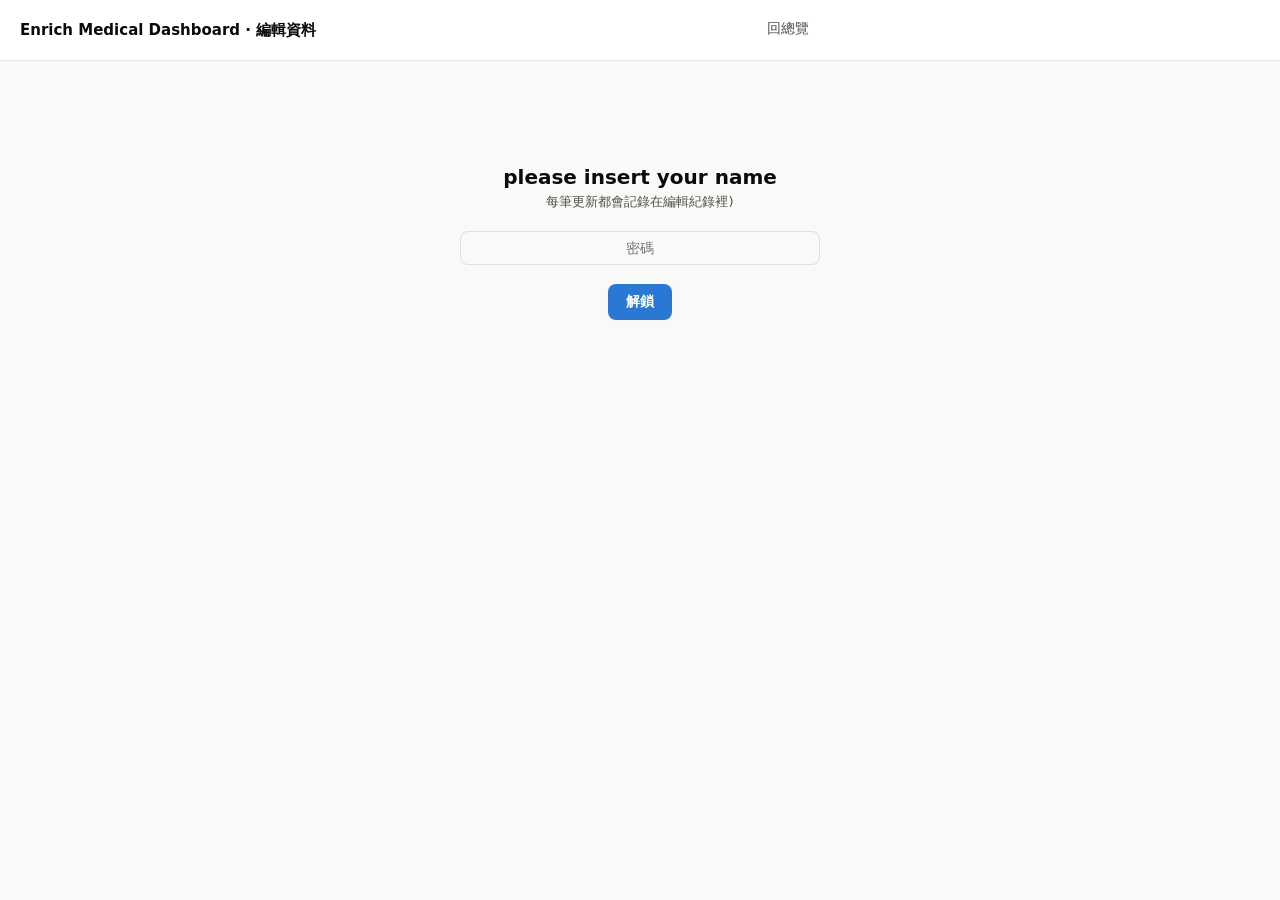
==== commit f86db03f: "ok" ====
--- a/admin.html
+++ b/admin.html
@@ -37,8 +37,8 @@
 <div class="wrap">
 
   <div id="gate" class="token-gate">
-    <h1>輸入密碼</h1>
-    <p class="subtitle">每個人有自己的一組密碼(也代表妳的身分,會記錄在編輯紀錄裡)</p>
+    <h1>please insert your name</h1>
+    <p class="subtitle">每筆更新都會記錄在編輯紀錄裡)</p>
     <div class="field"><input id="tokenInput" type="password" placeholder="密碼"></div>
     <br>
     <button class="btn-primary" id="unlockBtn">解鎖</button>
@@ -47,11 +47,11 @@
 
   <div id="forms" style="display:none">
     <h1>編輯資料</h1>
-    <p class="subtitle">填完先按「檢查並送出」,看清楚變更內容再按確認——確認之後才會真的寫進去。庫存異動跟現金流都是「記一筆事件」,不是直接改總數,總數是系統自動加總算出來的。</p>
+    <p class="subtitle">填完先按「檢查並送出」,看清楚變更內容再按確認!</p>
 
     <div class="card">
       <h2>📇 品項主檔設定</h2>
-      <p class="desc">新增新品項,或修改現有品項的分類 / 安全庫存量。這裡不填數量——數量是從下面「庫存異動」自動加總出來的。</p>
+      <p class="desc">新增新品項,或修改現有品項的分類 / 安全庫存量。</p>
       <form id="masterForm">
         <fieldset id="masterFieldset">
           <div class="field-row">
@@ -68,7 +68,7 @@
 
     <div class="card">
       <h2>📦 新增庫存異動</h2>
-      <p class="desc">進貨、賣掉、倉庫搬到辦公室、盤點校正——不管哪一種都在這裡記一筆,系統會自動把目前庫存數量重算一次。</p>
+      <p class="desc">進貨、賣掉、倉庫搬到辦公室、盤點校正</p>
       <form id="movForm">
         <fieldset id="movFieldset">
           <div class="field-row">
@@ -76,9 +76,9 @@
             <div class="field">
               <label>事件類型</label>
               <select name="type" id="movType" required>
-                <option value="進貨">進貨(貨進來了)</option>
-                <option value="銷售">銷售(賣掉了)</option>
-                <option value="移倉">移倉(從一個地點搬到另一個)</option>
+                <option value="進貨">進貨</option>
+                <option value="銷售">銷售</option>
+                <option value="移倉">移倉</option>
                 <option value="盤點調整">盤點調整(盤點後手動校正)</option>
               </select>
             </div>
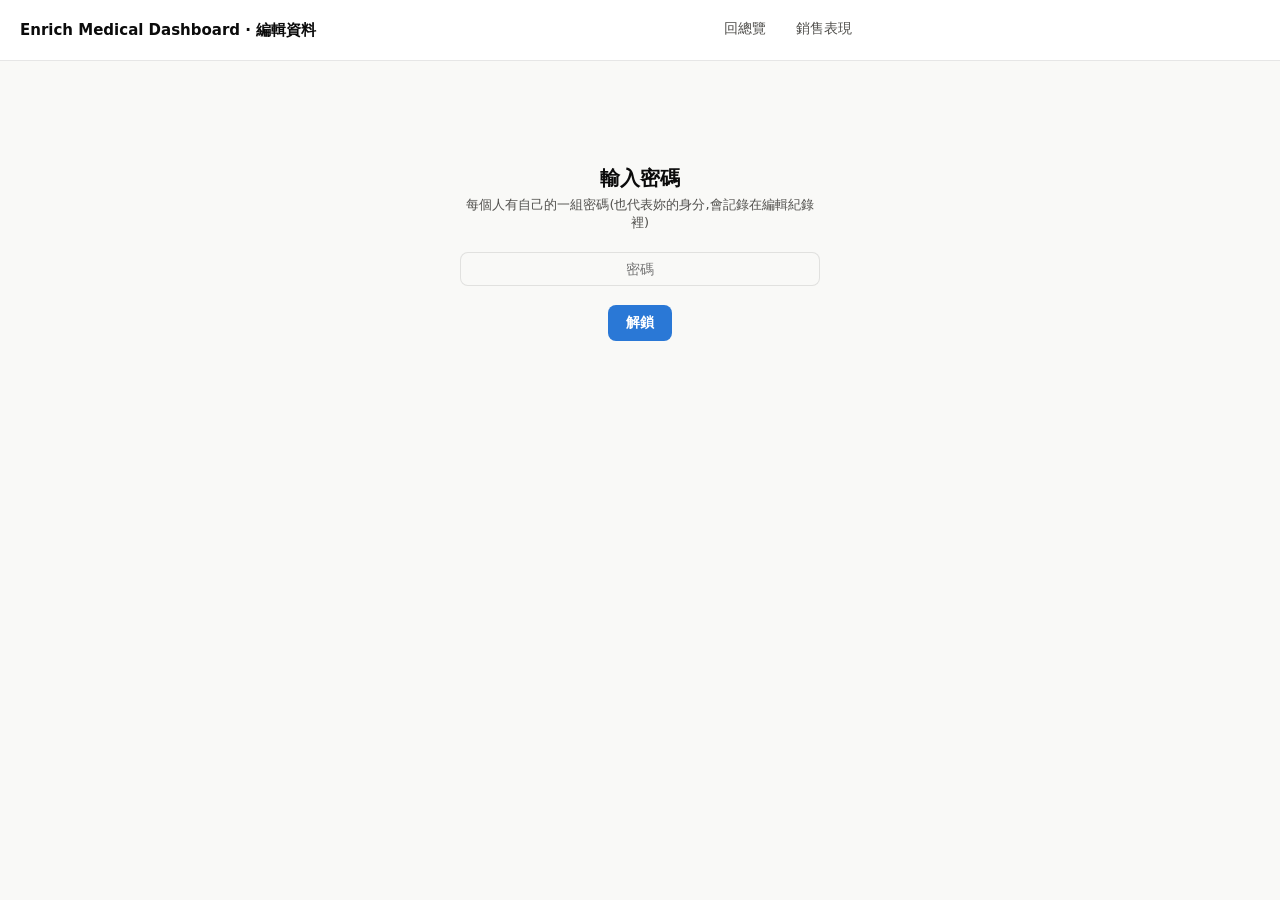
==== commit 3d47a10b: "okkk" ====
--- a/admin.html
+++ b/admin.html
@@ -32,13 +32,14 @@
 <nav class="topnav">
   <span class="brand">Enrich Medical Dashboard · 編輯資料</span>
   <a href="index.html">回總覽</a>
+  <a href="sales-performance.html">銷售表現</a>
   <span id="whoamiBox" class="whoami" style="margin-left:auto"></span>
 </nav>
 <div class="wrap">
 
   <div id="gate" class="token-gate">
-    <h1>please insert your name</h1>
-    <p class="subtitle">每筆更新都會記錄在編輯紀錄裡)</p>
+    <h1>輸入密碼</h1>
+    <p class="subtitle">每個人有自己的一組密碼(也代表妳的身分,會記錄在編輯紀錄裡)</p>
     <div class="field"><input id="tokenInput" type="password" placeholder="密碼"></div>
     <br>
     <button class="btn-primary" id="unlockBtn">解鎖</button>
@@ -47,11 +48,11 @@
 
   <div id="forms" style="display:none">
     <h1>編輯資料</h1>
-    <p class="subtitle">填完先按「檢查並送出」,看清楚變更內容再按確認!</p>
+    <p class="subtitle">填完先按「檢查並送出」,看清楚變更內容再按確認——確認之後才會真的寫進去。庫存異動跟現金流都是「記一筆事件」,不是直接改總數,總數是系統自動加總算出來的。</p>
 
     <div class="card">
       <h2>📇 品項主檔設定</h2>
-      <p class="desc">新增新品項,或修改現有品項的分類 / 安全庫存量。</p>
+      <p class="desc">新增新品項,或修改現有品項的分類 / 安全庫存量。這裡不填數量——數量是從下面「庫存異動」自動加總出來的。</p>
       <form id="masterForm">
         <fieldset id="masterFieldset">
           <div class="field-row">
@@ -68,7 +69,7 @@
 
     <div class="card">
       <h2>📦 新增庫存異動</h2>
-      <p class="desc">進貨、賣掉、倉庫搬到辦公室、盤點校正</p>
+      <p class="desc">進貨、賣掉、倉庫搬到辦公室、盤點校正——不管哪一種都在這裡記一筆,系統會自動把目前庫存數量重算一次。</p>
       <form id="movForm">
         <fieldset id="movFieldset">
           <div class="field-row">
@@ -76,9 +77,9 @@
             <div class="field">
               <label>事件類型</label>
               <select name="type" id="movType" required>
-                <option value="進貨">進貨</option>
-                <option value="銷售">銷售</option>
-                <option value="移倉">移倉</option>
+                <option value="進貨">進貨(貨進來了)</option>
+                <option value="銷售">銷售(賣掉了)</option>
+                <option value="移倉">移倉(從一個地點搬到另一個)</option>
                 <option value="盤點調整">盤點調整(盤點後手動校正)</option>
               </select>
             </div>
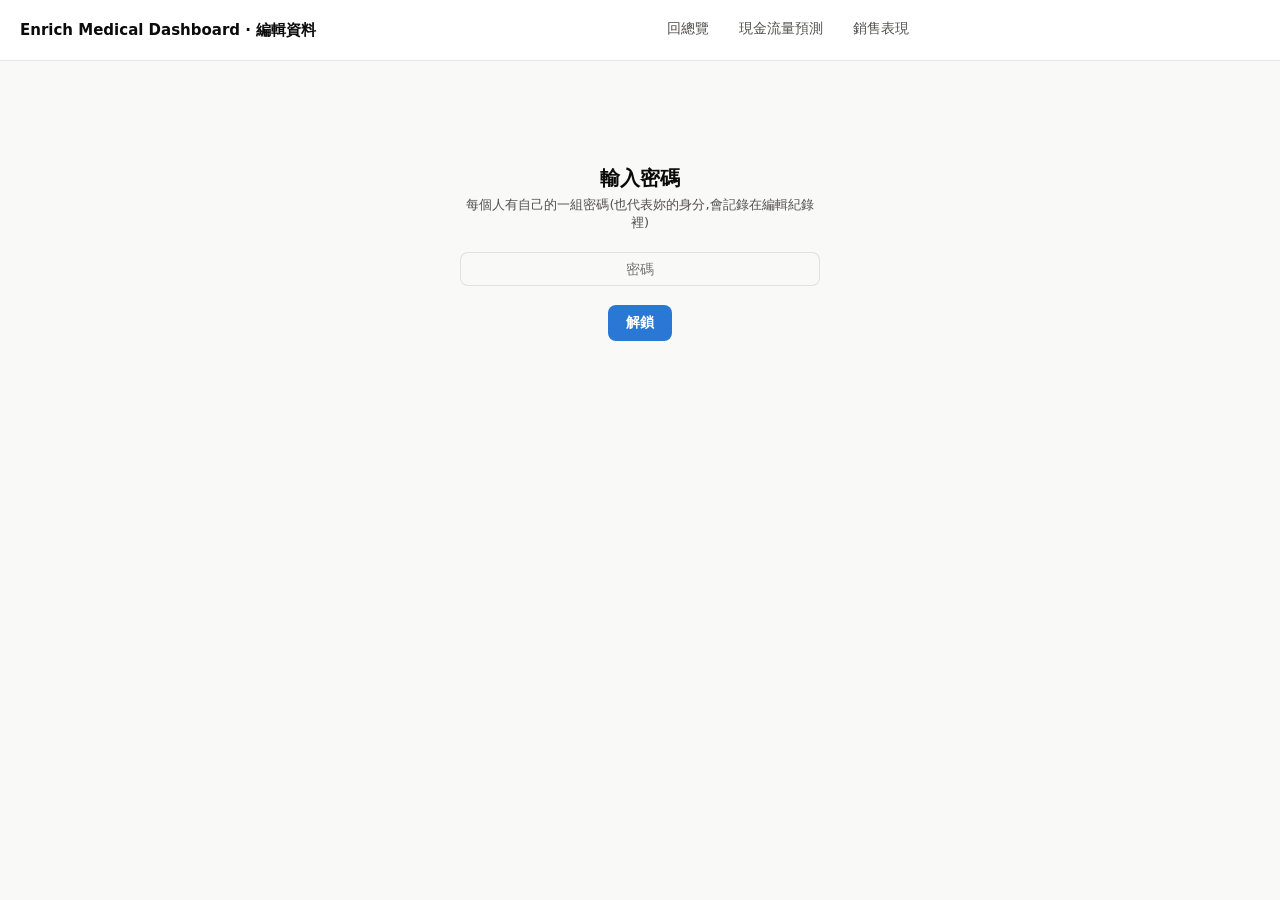
==== commit cbe2e445: "savemeee" ====
--- a/admin.html
+++ b/admin.html
@@ -32,6 +32,7 @@
 <nav class="topnav">
   <span class="brand">Enrich Medical Dashboard · 編輯資料</span>
   <a href="index.html">回總覽</a>
+  <a href="cashflow-forecast.html">現金流量預測</a>
   <a href="sales-performance.html">銷售表現</a>
   <span id="whoamiBox" class="whoami" style="margin-left:auto"></span>
 </nav>
@@ -81,6 +82,7 @@
                 <option value="銷售">銷售(賣掉了)</option>
                 <option value="移倉">移倉(從一個地點搬到另一個)</option>
                 <option value="盤點調整">盤點調整(盤點後手動校正)</option>
+                <option value="訂購中">訂購中(下單了,還沒到貨)</option>
               </select>
             </div>
             <div class="field"><label>品項名稱</label><select name="name" id="movName" required></select></div>
@@ -90,6 +92,8 @@
           <div class="field-row">
             <div class="field" id="movFromField"><label>來源地點</label><input name="fromLocation" id="movFrom" placeholder="例如:倉庫A"></div>
             <div class="field" id="movToField"><label id="movToLabel">目的地點</label><input name="toLocation" id="movTo" placeholder="例如:辦公室"></div>
+            <div class="field" id="movAmountField"><label>金額(選填)</label><input name="amount" id="movAmount" type="number" min="0" placeholder="這筆訂單的金額"></div>
+            <div class="field" id="movExpectedArrivalField"><label>預計到貨日(選填)</label><input name="expectedArrival" id="movExpectedArrival" type="date"></div>
             <div class="field"><label>備註(選填)</label><input name="note"></div>
           </div>
           <p class="hint" id="movHint"></p>
@@ -124,7 +128,69 @@
       </form>
     </div>
 
+    <div class="card">
+      <h2>🧾 新增應收帳款事件</h2>
+      <p class="desc">客戶欠妳的錢——期初(先抓一個起點總額)、開立(認列一筆新的應收款)、收款(收到錢了)。系統會自動用「先到期的先沖」估算帳齡分佈,是簡化估計,不是逐筆對帳。</p>
+      <form id="arForm">
+        <fieldset id="arFieldset">
+          <div class="field-row">
+            <div class="field"><label>日期</label><input name="date" type="date" required></div>
+            <div class="field">
+              <label>事件類型</label>
+              <select name="type" required>
+                <option value="期初">期初(建立起點餘額)</option>
+                <option value="開立">開立(新的應收款)</option>
+                <option value="收款">收款(收到錢了)</option>
+              </select>
+            </div>
+            <div class="field"><label>客戶</label><input name="party" list="arPartyNames" required></div>
+            <div class="field"><label>金額</label><input name="amount" type="number" min="0" required></div>
+          </div>
+          <div class="field-row">
+            <div class="field"><label>到期日(選填)</label><input name="dueDate" type="date"></div>
+            <div class="field"><label>備註(選填)</label><input name="note"></div>
+          </div>
+          <p class="hint">「期初」跟「開立」不確定到期日的話可以留空(帳齡分析會用當天日期當到期日算)。</p>
+          <button class="btn-primary" type="submit">檢查並送出</button>
+        </fieldset>
+        <div class="preview-box" id="arPreview" style="display:none"></div>
+        <div class="form-msg" id="arMsg"></div>
+      </form>
+    </div>
+
+    <div class="card">
+      <h2>🧾 新增應付帳款事件</h2>
+      <p class="desc">欠廠商的錢——邏輯跟應收帳款完全對稱。期初(起點總額)、開立(新的應付款/請款單)、付款(付出去了)。</p>
+      <form id="apForm">
+        <fieldset id="apFieldset">
+          <div class="field-row">
+            <div class="field"><label>日期</label><input name="date" type="date" required></div>
+            <div class="field">
+              <label>事件類型</label>
+              <select name="type" required>
+                <option value="期初">期初(建立起點餘額)</option>
+                <option value="開立">開立(新的應付款/請款單)</option>
+                <option value="付款">付款(付出去了)</option>
+              </select>
+            </div>
+            <div class="field"><label>廠商</label><input name="party" list="apPartyNames" required></div>
+            <div class="field"><label>金額</label><input name="amount" type="number" min="0" required></div>
+          </div>
+          <div class="field-row">
+            <div class="field"><label>到期日(選填)</label><input name="dueDate" type="date"></div>
+            <div class="field"><label>備註(選填)</label><input name="note"></div>
+          </div>
+          <p class="hint">「期初」跟「開立」不確定到期日的話可以留空(帳齡分析會用當天日期當到期日算)。</p>
+          <button class="btn-primary" type="submit">檢查並送出</button>
+        </fieldset>
+        <div class="preview-box" id="apPreview" style="display:none"></div>
+        <div class="form-msg" id="apMsg"></div>
+      </form>
+    </div>
+
     <datalist id="itemNames"></datalist>
+    <datalist id="arPartyNames"></datalist>
+    <datalist id="apPartyNames"></datalist>
 
     <div class="card">
       <h2>📜 最近的編輯紀錄</h2>
@@ -172,6 +238,8 @@
   const today = new Date().toISOString().slice(0, 10);
   document.querySelector('#movForm input[name="date"]').value = today;
   document.querySelector('#cfForm input[name="date"]').value = today;
+  document.querySelector('#arForm input[name="date"]').value = today;
+  document.querySelector('#apForm input[name="date"]').value = today;
   refreshCaches();
   loadHistory();
 }
@@ -220,6 +288,22 @@
     if (prevVal && inventoryCache.some(i => i.name === prevVal)) movSelect.value = prevVal;
     updateCurQtyHint();
   } catch (e) { /* 名單抓不到就算了,品項主檔表單一樣能手動打字新增 */ }
+
+  try {
+    const arData = await fetchData("receivables");
+    fillPartyDatalist("arPartyNames", (arData.receivables || []).map(r => r.party));
+  } catch (e) { /* 客戶名單抓不到就算了,表單一樣能手動打字新增 */ }
+
+  try {
+    const apData = await fetchData("payables");
+    fillPartyDatalist("apPartyNames", (apData.payables || []).map(r => r.party));
+  } catch (e) { /* 廠商名單抓不到就算了,表單一樣能手動打字新增 */ }
+}
+
+function fillPartyDatalist(listId, names) {
+  const unique = Array.from(new Set(names.filter(Boolean)));
+  const list = document.getElementById(listId);
+  list.innerHTML = unique.map(n => `<option value="${n}">`).join("");
 }
 
 function updateCurQtyHint() {
@@ -232,10 +316,11 @@
 
 // 依「事件類型」切換來源/目的地點欄位的顯示、必填、跟數量欄位的說明文字
 const MOV_TYPE_CONFIG = {
-  "進貨":     { from: false, to: true,  toLabel: "目的地點", qtyLabel: "數量", qtyMin: 0, hint: "進貨數量請填正數。" },
-  "銷售":     { from: true,  to: false, toLabel: "目的地點", qtyLabel: "數量", qtyMin: 0, hint: "銷售數量請填正數。來源地點可以留空(如果不確定是從哪個倉庫出貨)。" },
-  "移倉":     { from: true,  to: true,  toLabel: "目的地點", qtyLabel: "數量", qtyMin: 0, hint: "移倉數量請填正數,來源跟目的地點都要填,而且要不一樣。" },
-  "盤點調整": { from: false, to: true,  toLabel: "地點",     qtyLabel: "校正數量(可正可負)", qtyMin: null, hint: "盤點少了就填負數(盤虧),盤點多了就填正數(盤盈),記得在備註寫原因。" },
+  "進貨":     { from: false, to: true,  toLabel: "目的地點", qtyLabel: "數量", qtyMin: 0, showAmount: false, hint: "進貨數量請填正數。" },
+  "銷售":     { from: true,  to: false, toLabel: "目的地點", qtyLabel: "數量", qtyMin: 0, showAmount: false, hint: "銷售數量請填正數。來源地點可以留空(如果不確定是從哪個倉庫出貨)。" },
+  "移倉":     { from: true,  to: true,  toLabel: "目的地點", qtyLabel: "數量", qtyMin: 0, showAmount: false, hint: "移倉數量請填正數,來源跟目的地點都要填,而且要不一樣。" },
+  "盤點調整": { from: false, to: true,  toLabel: "地點",     qtyLabel: "校正數量(可正可負)", qtyMin: null, showAmount: false, hint: "盤點少了就填負數(盤虧),盤點多了就填正數(盤盈),記得在備註寫原因。" },
+  "訂購中":   { from: false, to: false, toLabel: "目的地點", qtyLabel: "訂購數量(到貨沖銷時填負數)", qtyMin: null, showAmount: true, hint: "下單時填正數(還沒到貨,只計入在途庫存,不會加進現有庫存量)。等貨真的到了:①正常記一筆「進貨」讓庫存真的增加,②另外再回來這裡記一筆負數的「訂購中」把原本的在途量沖銷掉。金額、預計到貨日都是選填,填了的話「現金流量預測」頁面比較看得出大概什麼時候要付錢。" },
 };
 
 function applyMovTypeConfig() {
@@ -247,6 +332,8 @@
   document.getElementById("movTo").required = cfg.to;
   document.getElementById("movToLabel").textContent = cfg.toLabel;
   document.getElementById("movQtyLabel").textContent = cfg.qtyLabel;
+  document.getElementById("movAmountField").dataset.hidden = cfg.showAmount ? "false" : "true";
+  document.getElementById("movExpectedArrivalField").dataset.hidden = cfg.showAmount ? "false" : "true";
   const qtyInput = document.getElementById("movQty");
   if (cfg.qtyMin === null) qtyInput.removeAttribute("min"); else qtyInput.min = cfg.qtyMin;
   document.getElementById("movHint").textContent = cfg.hint;
@@ -312,7 +399,7 @@
         form.reset();
         preview.style.display = "none";
         fieldset.disabled = false;
-        if (opts.formId === "movForm" || opts.formId === "cfForm") {
+        if (opts.formId === "movForm" || opts.formId === "cfForm" || opts.formId === "arForm" || opts.formId === "apForm") {
           const today = new Date().toISOString().slice(0, 10);
           form.querySelector('input[name="date"]').value = today;
         }
@@ -346,7 +433,7 @@
 
 setupForm({
   formId: "movForm", fieldsetId: "movFieldset", previewId: "movPreview", msgId: "movMsg",
-  action: "addMovement", fields: ["date","type","name","qty","fromLocation","toLocation","note"],
+  action: "addMovement", fields: ["date","type","name","qty","fromLocation","toLocation","note","amount","expectedArrival"],
   buildPreview(data) {
     const cfg = MOV_TYPE_CONFIG[data.type];
     let desc = "";
@@ -354,9 +441,14 @@
     else if (data.type === "銷售") desc = `銷售 <b>${data.qty}</b>件` + (data.fromLocation ? `,出自「${data.fromLocation}」` : "(不指定地點)");
     else if (data.type === "移倉") desc = `移倉 <b>${data.qty}</b>件:「${data.fromLocation}」 → 「${data.toLocation}」`;
     else if (data.type === "盤點調整") desc = (Number(data.qty) >= 0 ? `盤盈 +` : `盤虧 `) + `<b>${data.qty}</b>件,地點「${data.toLocation}」`;
+    else if (data.type === "訂購中") {
+      desc = (Number(data.qty) >= 0 ? `下單訂購 <b>${data.qty}</b>件(還沒到貨)` : `到貨沖銷訂購中 <b>${data.qty}</b>件`)
+        + (data.amount ? `,金額 ${Number(data.amount).toLocaleString()}` : "")
+        + (data.expectedArrival ? `,預計到貨日 ${data.expectedArrival}` : "");
+    }
     return `<div class="preview-title">即將記錄一筆「${data.type}」</div>
       日期:${data.date}<br>品項:${data.name}<br>${desc}${data.note ? `<br>備註:${data.note}` : ""}
-      <div class="hint" style="margin-top:8px">這是新增一筆事件,不會蓋掉之前的紀錄,送出後系統會自動重新算出目前庫存。</div>`;
+      <div class="hint" style="margin-top:8px">這是新增一筆事件,不會蓋掉之前的紀錄,送出後系統會自動重新算出目前庫存${data.type === "訂購中" ? "/在途庫存" : ""}。</div>`;
   }
 });
 
@@ -367,6 +459,26 @@
     return `<div class="preview-title">即將記錄一筆「${data.type}」</div>
       日期:${data.date}<br>金額:<b>${Number(data.amount).toLocaleString()}</b>${data.note ? `<br>說明:${data.note}` : ""}
       <div class="hint" style="margin-top:8px">這是新增一筆事件,月報表會自動照日期重新加總。</div>`;
+  }
+});
+
+setupForm({
+  formId: "arForm", fieldsetId: "arFieldset", previewId: "arPreview", msgId: "arMsg",
+  action: "addReceivableEvent", fields: ["date","type","party","amount","dueDate","note"],
+  buildPreview(data) {
+    return `<div class="preview-title">即將記錄一筆應收帳款「${data.type}」</div>
+      日期:${data.date}<br>客戶:${data.party}<br>金額:<b>${Number(data.amount).toLocaleString()}</b>${data.dueDate ? `<br>到期日:${data.dueDate}` : ""}${data.note ? `<br>備註:${data.note}` : ""}
+      <div class="hint" style="margin-top:8px">這是新增一筆事件,帳齡分佈由系統用「先到期的先沖」自動估算,不是逐筆對發票沖帳。</div>`;
+  }
+});
+
+setupForm({
+  formId: "apForm", fieldsetId: "apFieldset", previewId: "apPreview", msgId: "apMsg",
+  action: "addPayableEvent", fields: ["date","type","party","amount","dueDate","note"],
+  buildPreview(data) {
+    return `<div class="preview-title">即將記錄一筆應付帳款「${data.type}」</div>
+      日期:${data.date}<br>廠商:${data.party}<br>金額:<b>${Number(data.amount).toLocaleString()}</b>${data.dueDate ? `<br>到期日:${data.dueDate}` : ""}${data.note ? `<br>備註:${data.note}` : ""}
+      <div class="hint" style="margin-top:8px">這是新增一筆事件,帳齡分佈由系統用「先到期的先沖」自動估算,不是逐筆對帳單沖帳。</div>`;
   }
 });
 
